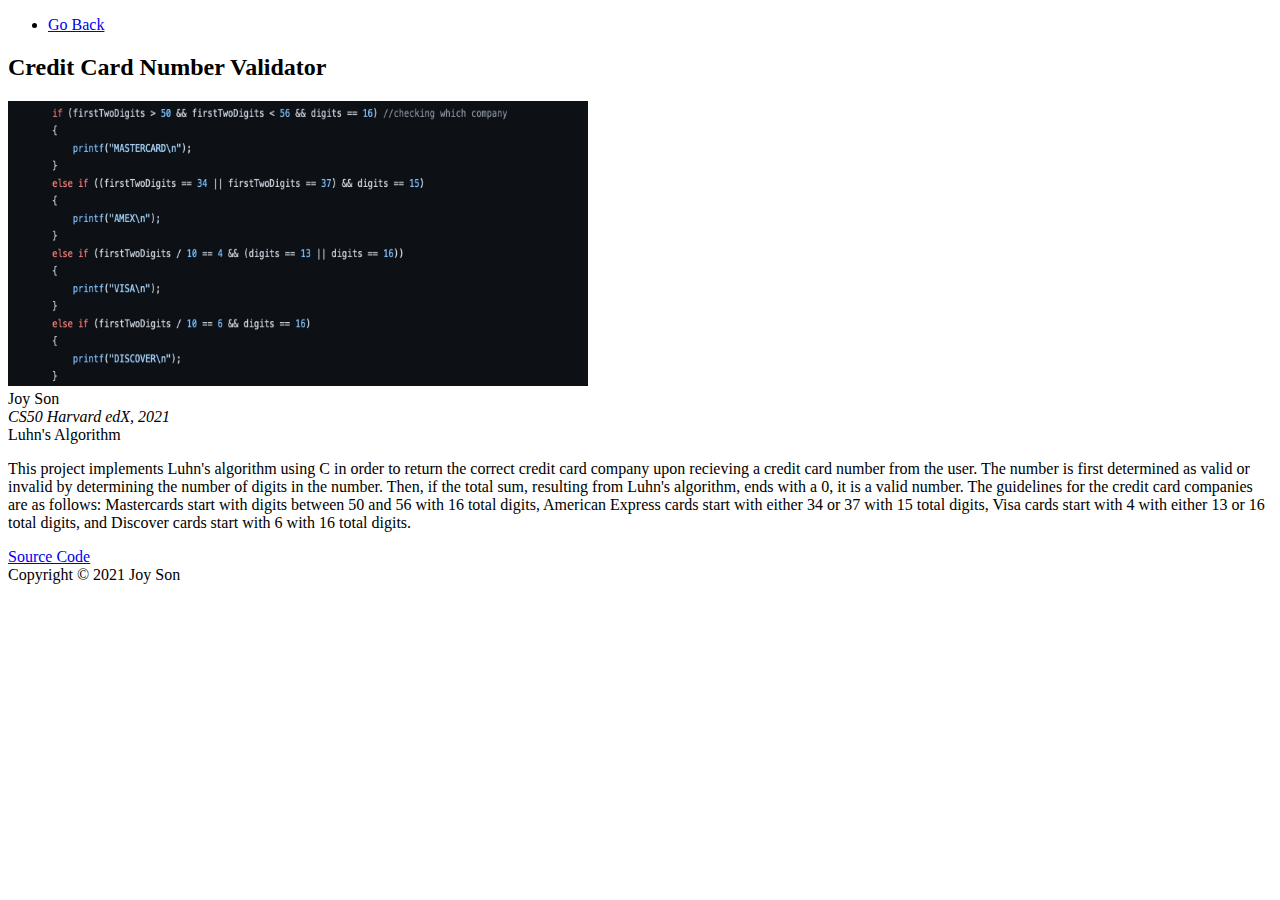
==== credit.html @ d22b7c50 "done with html" ====
<!DOCTYPE html>
<html>
    <head>
        <meta name="viewport" content="width=device-width, initial-scale=1.0">
        <title>Credit Card Validator</title>
        <ul>
            <li><a href="/index.html#credit" target="_self">Go Back</a></li>
        </ul>
    </head>
    <body>
        <h2>Credit Card Number Validator</h2>
        <p>
            <img src="/assets/cc.jpg" alt="credit card validator code" width="580" height="285"><br>
            Joy Son<br><i>CS50 Harvard edX, 2021</i><br>Luhn's Algorithm
        </p>
        <p>
            This project implements Luhn's algorithm using C in order to return the correct credit card company upon recieving a 
            credit card number from the user. The number is first determined as valid or invalid by determining the number of digits
            in the number. Then, if the total sum, resulting from Luhn's algorithm, ends with a 0, it is a valid number. The guidelines 
            for the credit card companies are as follows: Mastercards start with digits between 50 and 56 with 16 total digits, American Express 
            cards start with either 34 or 37 with 15 total digits, Visa cards start with 4 with either 13 or 16 total digits, and Discover cards
            start with 6 with 16 total digits.
        </p>
        <p>
            <a href="https://github.com/heejeans/credit-card-validation/blob/main/credit.c" target="_blank">Source Code</a><br>
            Copyright © 2021 Joy Son
        </p>
    </body>
</html>
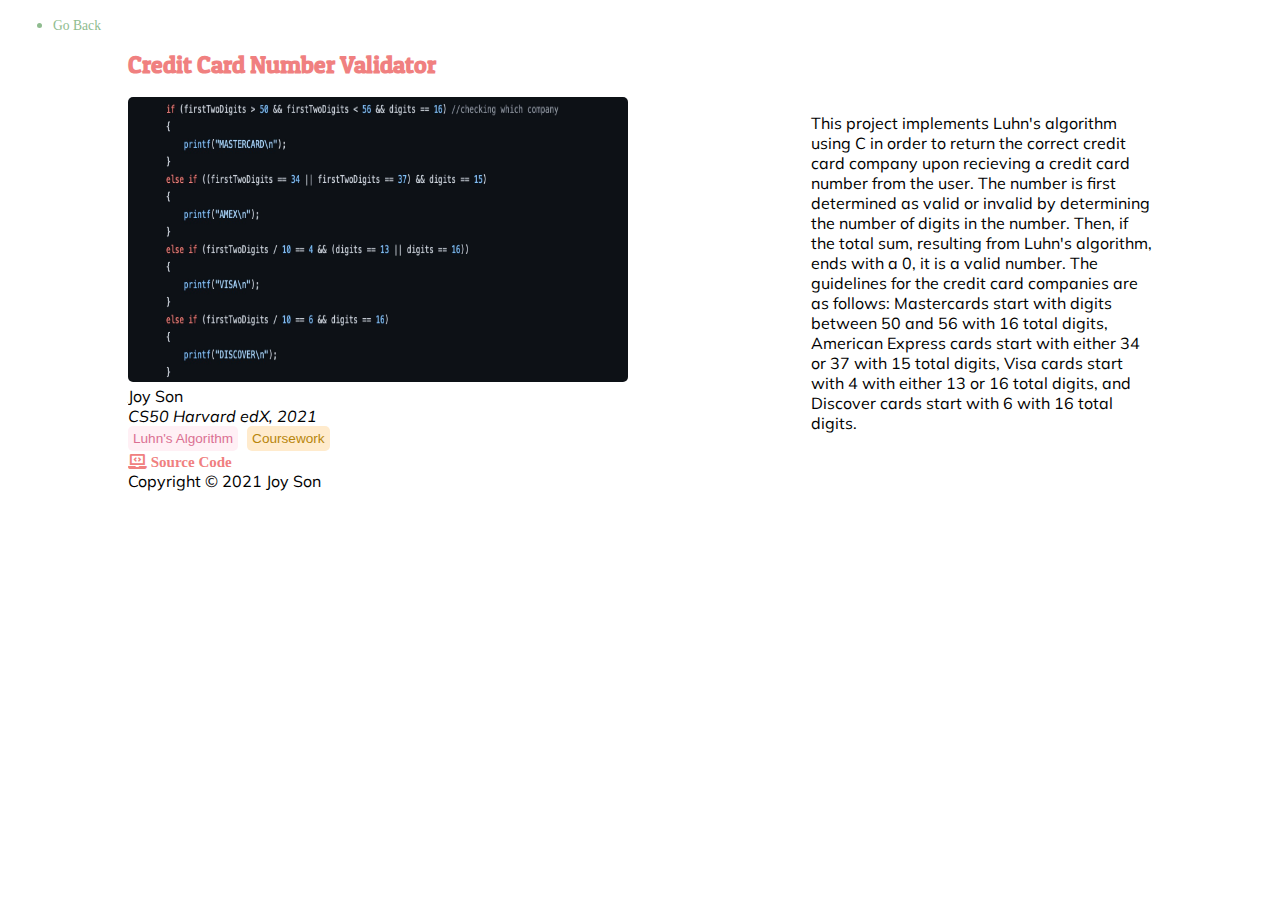
==== commit e14a49e5: "css changes" ====
--- a/credit.html
+++ b/credit.html
@@ -4,27 +4,37 @@
         <meta name="viewport" content="width=device-width, initial-scale=1.0">
         <title>Credit Card Validator</title>
         <ul>
-            <li><a href="/index.html#credit" target="_self">Go Back</a></li>
+            <li><a class="back" href="index.html#credit" target="_self">Go Back</a></li>
         </ul>
+        <link rel="stylesheet" href="style.css"/>
+        <link rel="stylesheet" href="https://cdnjs.cloudflare.com/ajax/libs/font-awesome/5.11.2/css/all.min.css" />
+        <link rel="preconnect" href="https://fonts.gstatic.com">
+        <link href="https://fonts.googleapis.com/css2?family=Mulish:wght@300&family=Patua+One&display=swap" rel="stylesheet">
+        <link rel="stylesheet" href="https://cdnjs.cloudflare.com/ajax/libs/animate.css/4.1.1/animate.min.css"/>
     </head>
     <body>
-        <h2>Credit Card Number Validator</h2>
-        <p>
-            <img src="/assets/cc.jpg" alt="credit card validator code" width="580" height="285"><br>
-            Joy Son<br><i>CS50 Harvard edX, 2021</i><br>Luhn's Algorithm
-        </p>
-        <p>
-            This project implements Luhn's algorithm using C in order to return the correct credit card company upon recieving a 
-            credit card number from the user. The number is first determined as valid or invalid by determining the number of digits
-            in the number. Then, if the total sum, resulting from Luhn's algorithm, ends with a 0, it is a valid number. The guidelines 
-            for the credit card companies are as follows: Mastercards start with digits between 50 and 56 with 16 total digits, American Express 
-            cards start with either 34 or 37 with 15 total digits, Visa cards start with 4 with either 13 or 16 total digits, and Discover cards
-            start with 6 with 16 total digits.
-        </p>
-        <p>
-            <a href="https://github.com/heejeans/credit-card-validation/blob/main/credit.c" target="_blank">Source Code</a><br>
+        <h2 class="container animate__animated animate__pulse animate__infinite animate__slow">Credit Card Number Validator</h2><br>
+        <section class="row container">
+            <div class="col-8 text">
+                <img class="pp" src="assets/cc.jpg" alt="credit card validator code" width="500" height="285"><br>
+                Joy Son<br><i>CS50 Harvard edX, 2021</i><br>
+                <div class="tagstyle luhn">Luhn's Algorithm</div>
+                <div class="tagstyle coursework">Coursework</div><br>
+            </div><br><br><br>
+            <p class="col-4 text">
+                This project implements Luhn's algorithm using C in order to return the correct credit card company upon recieving a 
+                credit card number from the user. The number is first determined as valid or invalid by determining the number of digits
+                in the number. Then, if the total sum, resulting from Luhn's algorithm, ends with a 0, it is a valid number. The guidelines 
+                for the credit card companies are as follows: Mastercards start with digits between 50 and 56 with 16 total digits, American Express 
+                cards start with either 34 or 37 with 15 total digits, Visa cards start with 4 with either 13 or 16 total digits, and Discover cards
+                start with 6 with 16 total digits.
+            </p>
+            <p class="container text">
+            <a class="code" href="https://github.com/heejeans/credit-card-validation/blob/main/credit.c" target="_blank"><i class="fas fa-laptop-code"> Source Code</i></a><br>
             Copyright © 2021 Joy Son
-        </p>
+            </p>
+        </section>
+        
     </body>
 </html>
 
--- a/style.css
+++ b/style.css
@@ -0,0 +1,177 @@
+nav ul {
+    list-style-type: none;
+    display: flex;
+    flex-direction: row;
+    width: 100%;
+    justify-content: center;
+    background-color: white;
+    position: fixed;
+    top: 0;
+    left: 0;
+    margin: 0;
+    padding: 10px;
+}
+a:link{
+    text-decoration: none;
+    font-family: Verdana, san-serif;
+    font-size: 85%;
+}
+a:hover{
+    text-decoration: underline;
+}
+ul li{
+    margin: 5px;
+    color: darkseagreen;
+}
+li a{
+    color: darkseagreen;
+}
+.row{
+    display: flex;
+    flex-wrap: wrap;
+}
+.center{
+    justify-content: center;
+}
+@media screen and (min-width: 768px){
+.col-1 {flex-basis: 8.33%;}
+.col-2 {flex-basis: 16.66%;}
+.col-3 {flex-basis: 25%;}
+.col-4 {flex-basis: 33.33%;}
+.col-5 {flex-basis: 41.66%;}
+.col-6 {flex-basis: 50%;}
+.col-7 {flex-basis: 58.33%;}
+.col-8 {flex-basis: 66.66%;}
+.col-9 {flex-basis: 75%;}
+.col-10 {flex-basis: 83.33%;}
+.col-11 {flex-basis: 91.66%;}
+.col-12 {flex-basis: 100%;}
+}
+[class="col-*"]{
+    flex-basis: 100%;
+}
+
+.right{
+    text-align: right;
+}
+.container{
+    max-width: 1024px;
+    width: 100%;
+    margin: 0 auto;
+}
+.profile{
+    border-radius: 10px;
+    width: 250px;
+    height: 250px;
+    object-fit: cover;
+}
+.tagstyle{
+    border: 1px;
+    display: inline-block;
+    padding: 5px;
+    font-family: Verdana, sans-serif;
+    font-size: 85%;
+    border-radius: 5px;
+}
+.coursework{
+    margin-left: 5px;
+    background-color: blanchedalmond;
+    color: darkgoldenrod;
+}
+.luhn{
+    background-color: lavenderblush;
+    color: palevioletred;
+}
+.gene{
+    background-color: lavender;
+    color: rebeccapurple;
+}
+.code{
+    color: lightcoral;
+    font-size: 85%;   
+}
+.project{
+    display: inline-block;
+    padding: 5px;
+    color:lightcoral;
+}
+img.pp{
+    border-radius: 5px;
+}
+.personal a{
+    color:lightcoral;
+}
+.text{
+    font-family: 'Mulish', sans-serif;
+}
+h1
+{
+    font-family: 'Patua One', cursive;
+    color: cadetblue;
+}
+h2
+{
+    font-family: 'Patua One', cursive;
+    color: lightcoral;
+}
+@media screen and (max-width: 768px) {
+    div.col-4{
+      float: none;
+      width: 100%;
+      text-align: left;
+    }
+    .luhn, .gene{
+        text-align: left;
+    }
+}
+@media screen and (max-width: 885px) {
+    div.tags{
+        float: none;
+        width: 100%;
+        text-align: left;
+    }
+}
+@media screen and (max-width: 600px) {
+    .text{
+        font-size: 75%;
+    }
+    h1{
+        font-size: 25px;
+        text-align: center;
+    }
+    h2{
+        font-size: 20px;
+        text-align: center;
+    }
+    a:link{
+        font-size: 75%;
+    }
+    ul li{
+        margin: 2px;
+    }
+    nav ul {
+        padding: 5px;
+    }
+    img{
+        width: 75%;
+        height: 100%
+    }
+    .profile{
+        width: 180px;
+        height: 180px;
+    }
+    .personal{
+        flex-basis: 100%;
+        text-align: center;
+    }
+    i.fas, i.far, i.fab{
+        font-size: 12px;
+    }
+}
+i.fas:hover, i.far:hover, i.fab:hover{
+    text-decoration: underline;
+}
+.fa-laptop-code, .fa-file-alt, .fa-linkedin, .fa-github{
+    font-size: 15px;
+}
+
